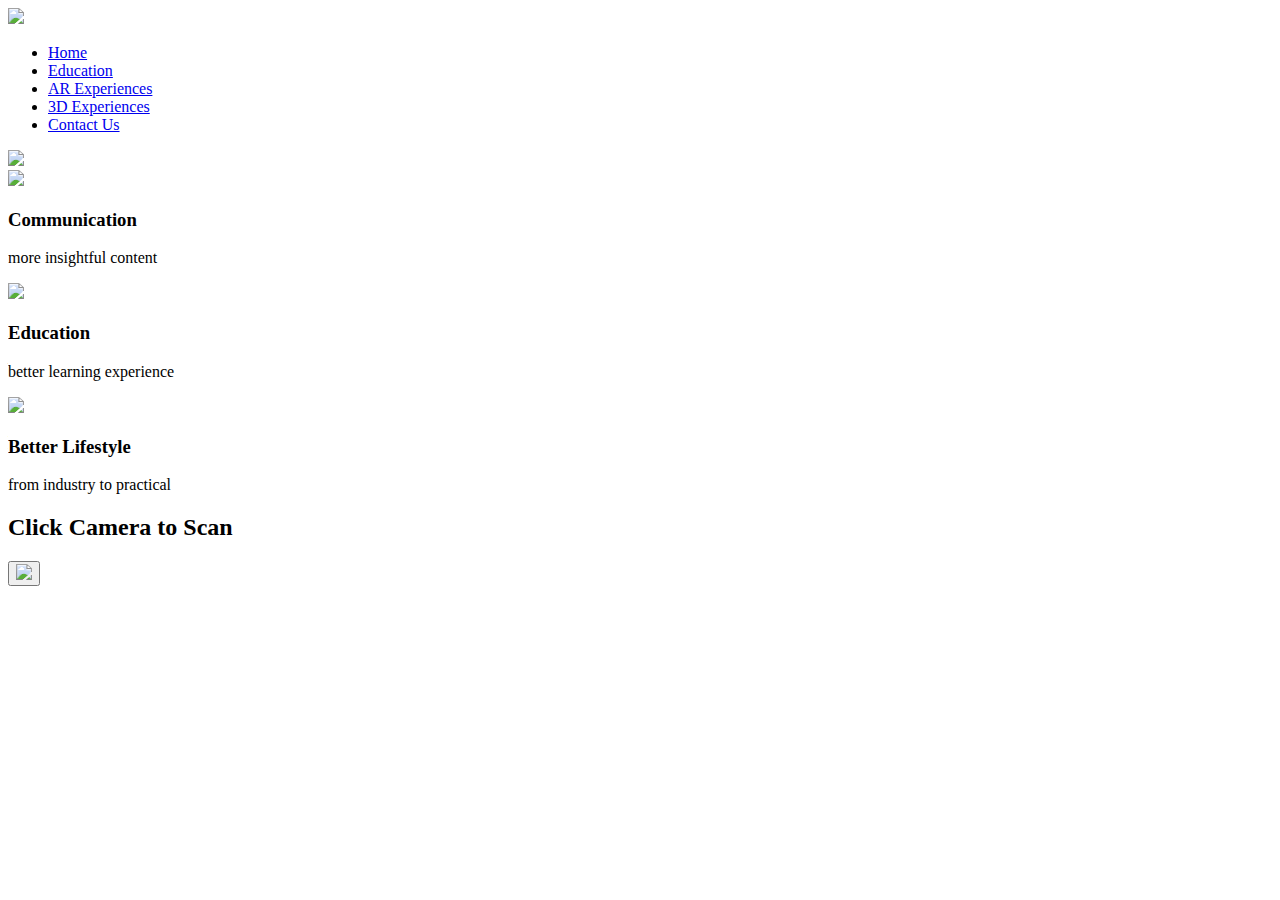
==== index.html @ 8070a392 "image descriptors" ====
<!DOCTYPE html>
<html lang="en">
<head>
    <meta charset="UTF-8">
    <title>Nakkei Experiences</title>
    <link rel="stylesheet" href="css/style.css">
    <script src="https://cdn.jsdelivr.net/gh/aframevr/aframe@1c2407b26c61958baa93967b5412487cd94b290b/dist/aframe-master.min.js"></script>
    <script src="https://raw.githack.com/AR-js-org/AR.js/master/aframe/build/aframe-ar-nft.js"></script>
</head>
<body>
<div class="main">
<nav>
    <div class="logo">
        <img src="images/nakkei_logo1.jpg" >
<!--        <h3>Nakkei Experiences</h3>-->
    </div>
    <div class="nav-links">
        <ul>
            <li><a href="#">Home</a></li>
            <li><a href="#">Education</a></li>
            <li><a href="#">AR Experiences</a></li>
            <li><a href="#">3D Experiences</a></li>
            <li><a href="#">Contact Us</a></li>
        </ul>
    </div>
</nav>
<div class="information">
    <div class="overlay"></div>
    <img src="images/4719966.jpg" class="landing">
    <div id="circle">
        <div class="feature one">
            <img src="images/31967.jpg">
            <div>
                <h3> Communication</h3>
            <p> more insightful content </p>
            </div>
        </div>
        <div class="feature two">
            <img src="images/4719966.jpg">
            <div>
                <h3> Education</h3>
                <p> better learning experience </p>
            </div>
        </div>
        </div>
        <div class="feature three">
            <img src="images/4721495.jpg"  >
            <div>
                <h3> Better Lifestyle </h3>
                <p> from industry to practical </p>
            </div>
        </div>
        </div>
        <div class="feature four"></div>
    </div>

<div class="controls">
    <h2>Click  Camera to Scan</h2>
    <a href="html/video.html" target="_blank" rel="noopener noreferrer"> <button id="button" class="buttons one"> <img src="images/camera.png" id="test"></button>
    </a>
</div>
</div>




<script>

</script>
</body>
</html>
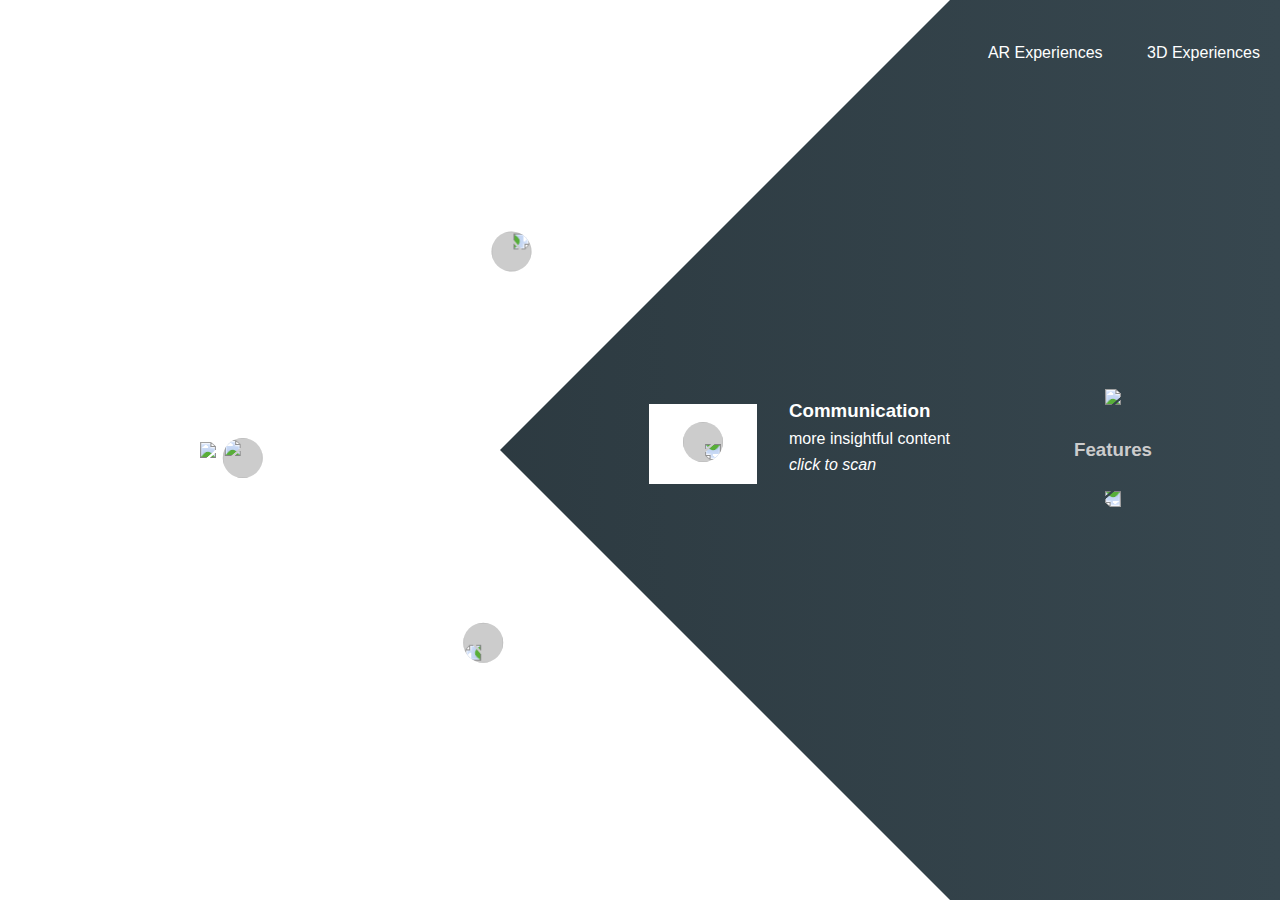
==== commit 817b6a1d: "wip" ====
--- a/index.html
+++ b/index.html
@@ -2,7 +2,8 @@
 <html lang="en">
 <head>
     <meta charset="UTF-8">
-    <title>Nakkei Experiences</title>
+    <meta name="viewport" content="width=device-width, initial-scale=1.0">
+    <title>AR  Experiences</title>
     <link rel="stylesheet" href="css/style.css">
     <script src="https://cdn.jsdelivr.net/gh/aframevr/aframe@1c2407b26c61958baa93967b5412487cd94b290b/dist/aframe-master.min.js"></script>
     <script src="https://raw.githack.com/AR-js-org/AR.js/master/aframe/build/aframe-ar-nft.js"></script>
@@ -16,11 +17,10 @@
     </div>
     <div class="nav-links">
         <ul>
-            <li><a href="#">Home</a></li>
-            <li><a href="#">Education</a></li>
+<!--            <li><a href="#">Home</a></li>-->
+<!--            <li><a href="#">Education</a></li>-->
             <li><a href="#">AR Experiences</a></li>
             <li><a href="#">3D Experiences</a></li>
-            <li><a href="#">Contact Us</a></li>
         </ul>
     </div>
 </nav>
@@ -29,35 +29,50 @@
     <img src="images/4719966.jpg" class="landing">
     <div id="circle">
         <div class="feature one">
-            <img src="images/31967.jpg">
+            <a href="html/video.html" target="_blank" rel="noopener noreferrer"> <button id="button" class="buttons one"> <img src="images/camera.png" id="test"></button></a>
             <div>
                 <h3> Communication</h3>
             <p> more insightful content </p>
+                <p><i>click to scan</i></p>
             </div>
         </div>
         <div class="feature two">
-            <img src="images/4719966.jpg">
+            <a href="html/ar.html" target="_blank" rel="noopener noreferrer"> <button id="edubutton" class="buttons one"> <img src="images/camera.png" id="edu"></button></a>
             <div>
                 <h3> Education</h3>
                 <p> better learning experience </p>
+                <p><i>click to scan</i></p>
+
+            </div>
+        </div>
+        <div class="feature three">
+            <a href="html/video.html" target="_blank" rel="noopener noreferrer"> <button id="lifebutton" class="buttons one"> <img src="images/camera.png" id="life"></button></a>
+            <div>
+                <h3> Navigation  </h3>
+                <p> better mapping  </p>
+                <p><i>click to scan</i></p>
+
+            </div>
+        </div>
+        <div class="feature four">
+            <a href="html/modelviewers.html" target="_blank" rel="noopener noreferrer"> <button id="commerce" class="buttons one"> <img src="images/camera.png" id="com"></button></a>
+            <div>
+                <h3> Commerce & Lifestyle </h3>
+                <p> better customer experience </p>
+                <p><i>click to scan</i></p>
             </div>
         </div>
         </div>
-        <div class="feature three">
-            <img src="images/4721495.jpg"  >
-            <div>
-                <h3> Better Lifestyle </h3>
-                <p> from industry to practical </p>
-            </div>
-        </div>
+
         </div>
         <div class="feature four"></div>
     </div>
 
 <div class="controls">
-    <h2>Click  Camera to Scan</h2>
-    <a href="html/video.html" target="_blank" rel="noopener noreferrer"> <button id="button" class="buttons one"> <img src="images/camera.png" id="test"></button>
-    </a>
+    <img src="images/arrow.png"id="upbtn">
+<!--    <a href="html/video.html" target="_blank" rel="noopener noreferrer"> <button id="button" class="buttons one"> <img src="images/camera.png" id="test"></button></a>-->
+    <h3>Features</h3>
+    <img src="images/arrow.png" id="downbtn">
 </div>
 </div>
 
@@ -65,7 +80,23 @@
 
 
 <script>
+var circle=document.getElementById("circle")
+var upbtn=document.getElementById("upbtn")
+var downbtn=document.getElementById("downbtn")
+var rotateValue= circle.style.transform
+    var rotateSum;
 
+
+upbtn.onclick=function(){
+    rotateSum=rotateValue+ "rotate(-90deg)"
+    circle.style.transform=rotateSum;
+    rotateValue=rotateSum;
+}
+downbtn.onclick=function(){
+    rotateSum=rotateValue+ "rotate(90deg)"
+    circle.style.transform=rotateSum;
+    rotateValue=rotateSum;
+}
 </script>
 </body>
 </html>
--- a/css/style.css
+++ b/css/style.css
@@ -0,0 +1,210 @@
+*{
+    margin: 0;
+    padding: 0;
+    font-family: sans-serif;
+}
+.main{
+    width: 100%;
+    height: 100vh;
+    position: relative;
+    overflow: hidden;
+    background: linear-gradient(to right,#263238,#37474F);
+}
+.nav{
+    width: 80px;
+    position: sticky;
+    margin: 20px auto;
+    padding: 1%;
+    z-index: 1;
+    display: flex;
+    align-items: center;
+}
+.logo{
+    flex-basis: 20%;
+    margin: 0%;
+}
+.logo img{
+    width: 40px;
+    height: 40px;
+}
+.nav-links{
+    flex: 1;
+    text-align: right;
+ }
+.nav-links ul li{
+    list-style: none;
+    display: inline-block;
+    margin: 0 20px;
+}
+.nav-links ul li a{
+    color: #fff;
+    text-decoration: none;
+}
+.information{
+    width: 1000px;
+    height: 1000px;
+    position: absolute;
+    top: 50%;
+    left: 0%;
+    transform: translateY(-50%);
+}
+#circle{
+    width: 1000px;
+    height: 1000px;
+    position: absolute;
+    top: 0%;
+    left: 0%;
+border-radius: 50%;
+transform: rotate(0deg);
+    transition: 1s;
+}
+.feature img{
+width: 220px;
+    border-radius: 50%;
+}
+.feature{
+    position: absolute;
+    display: flex;
+    color: white;
+}
+.feature div{
+    margin-left:30px ;
+}
+.feature div p{
+    margin-top:8px ;
+}
+.one{
+    top:450px ;
+    right: 50px;
+}
+.one img{
+    height: 40px;
+    width: 40px;
+}
+.two{
+    top: 150px;
+    left: 350px;
+    transform: rotate(-90deg);
+}
+.two img{
+    height: 40px;
+    width: 40px;
+}
+.three{
+    bottom: 450px;
+    left: 50px;
+    transform: rotate(-180deg);
+
+}
+.three img{
+    height: 40px;
+    width: 40px;
+}
+.four{
+bottom: 150px;
+right: 350px;
+    transform: rotate(-270deg);
+
+}
+.landing{
+    width: 400px;
+    position: absolute;
+    top: 50%;
+    left: 20%;
+    transform:translateY(-50%);
+    z-index: 1;
+}
+.controls{
+    position: absolute;
+    right: 10%;
+    top: 50%;
+    transform: translateY(-50%);
+    text-align: center;
+}
+.controls h3{
+    margin: 30px 0;
+    color: #ccc;
+}
+#test{
+    width: 40px;
+    cursor: pointer;
+    transform: rotate(180deg);
+    background: #ccc;
+}
+#life{
+    width: 40px;
+    cursor: pointer;
+    transform: rotate(180deg);
+    background: #ccc;
+}
+#edu{
+    width: 40px;
+    cursor: pointer;
+    transform: rotate(180deg);
+    background: #ccc;
+}
+#com{
+    width: 40px;
+    cursor: pointer;
+    transform: rotate(180deg);
+    background: #ccc;
+}
+#upbtn{
+width: 25px;
+ cursor: pointer;
+}
+#downbtn{
+    width: 25px;
+    cursor: pointer;
+    transform: rotate(180deg);
+}
+.buttons {
+    color: white;
+    padding: 16px 32px;
+    text-align: center;
+    text-decoration: none;
+    display: inline-block;
+    font-size: 16px;
+    margin: 4px 2px;
+    transition-duration: 0.4s;
+    cursor: pointer;
+    background-color: white;
+    border: 2px solid white ;
+}
+.buttons:hover{
+    background-color: transparent;
+    color: black;
+    border: 2px solid #008CBA;
+}
+.arjs-loader {
+    height: 100%;
+    width: 100%;
+    position: absolute;
+    top: 0;
+    left: 0;
+    background-color: rgba(0, 0, 0, 0.8);
+    z-index: 9999;
+    display: flex;
+    justify-content: center;
+    align-items: center;
+}
+
+
+.arjs-loader div {
+    text-align: center;
+    font-size: 1.25em;
+    color: white;
+    margin-top: 20px;
+    margin-left: 20px;
+}
+.overlay{
+    width: 0;
+    height: 0;
+    border-top: 500px  solid #fff;
+    border-right: 500px solid transparent;
+    border-bottom:500px solid #ffffff;
+    border-left: 500px solid #fff;
+    position: absolute;
+    left: 0;
+    top: 0;
+}
